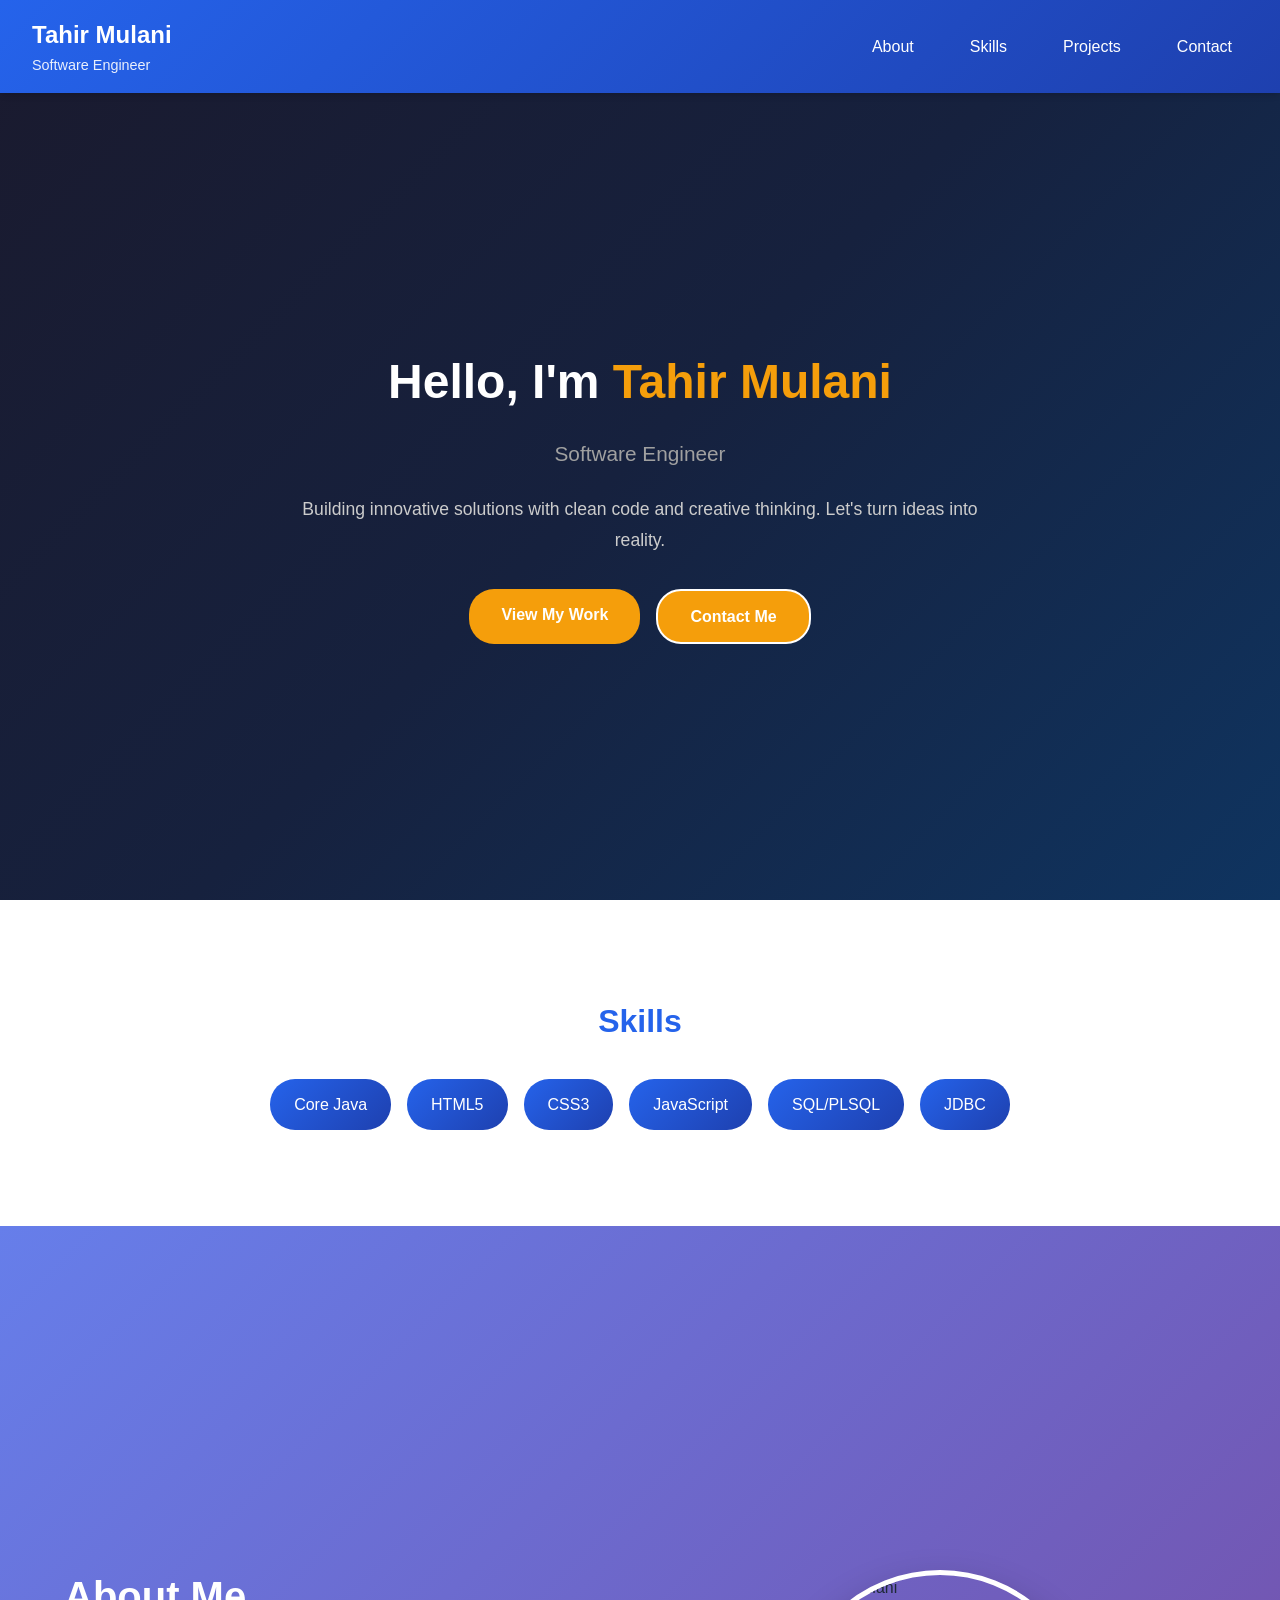
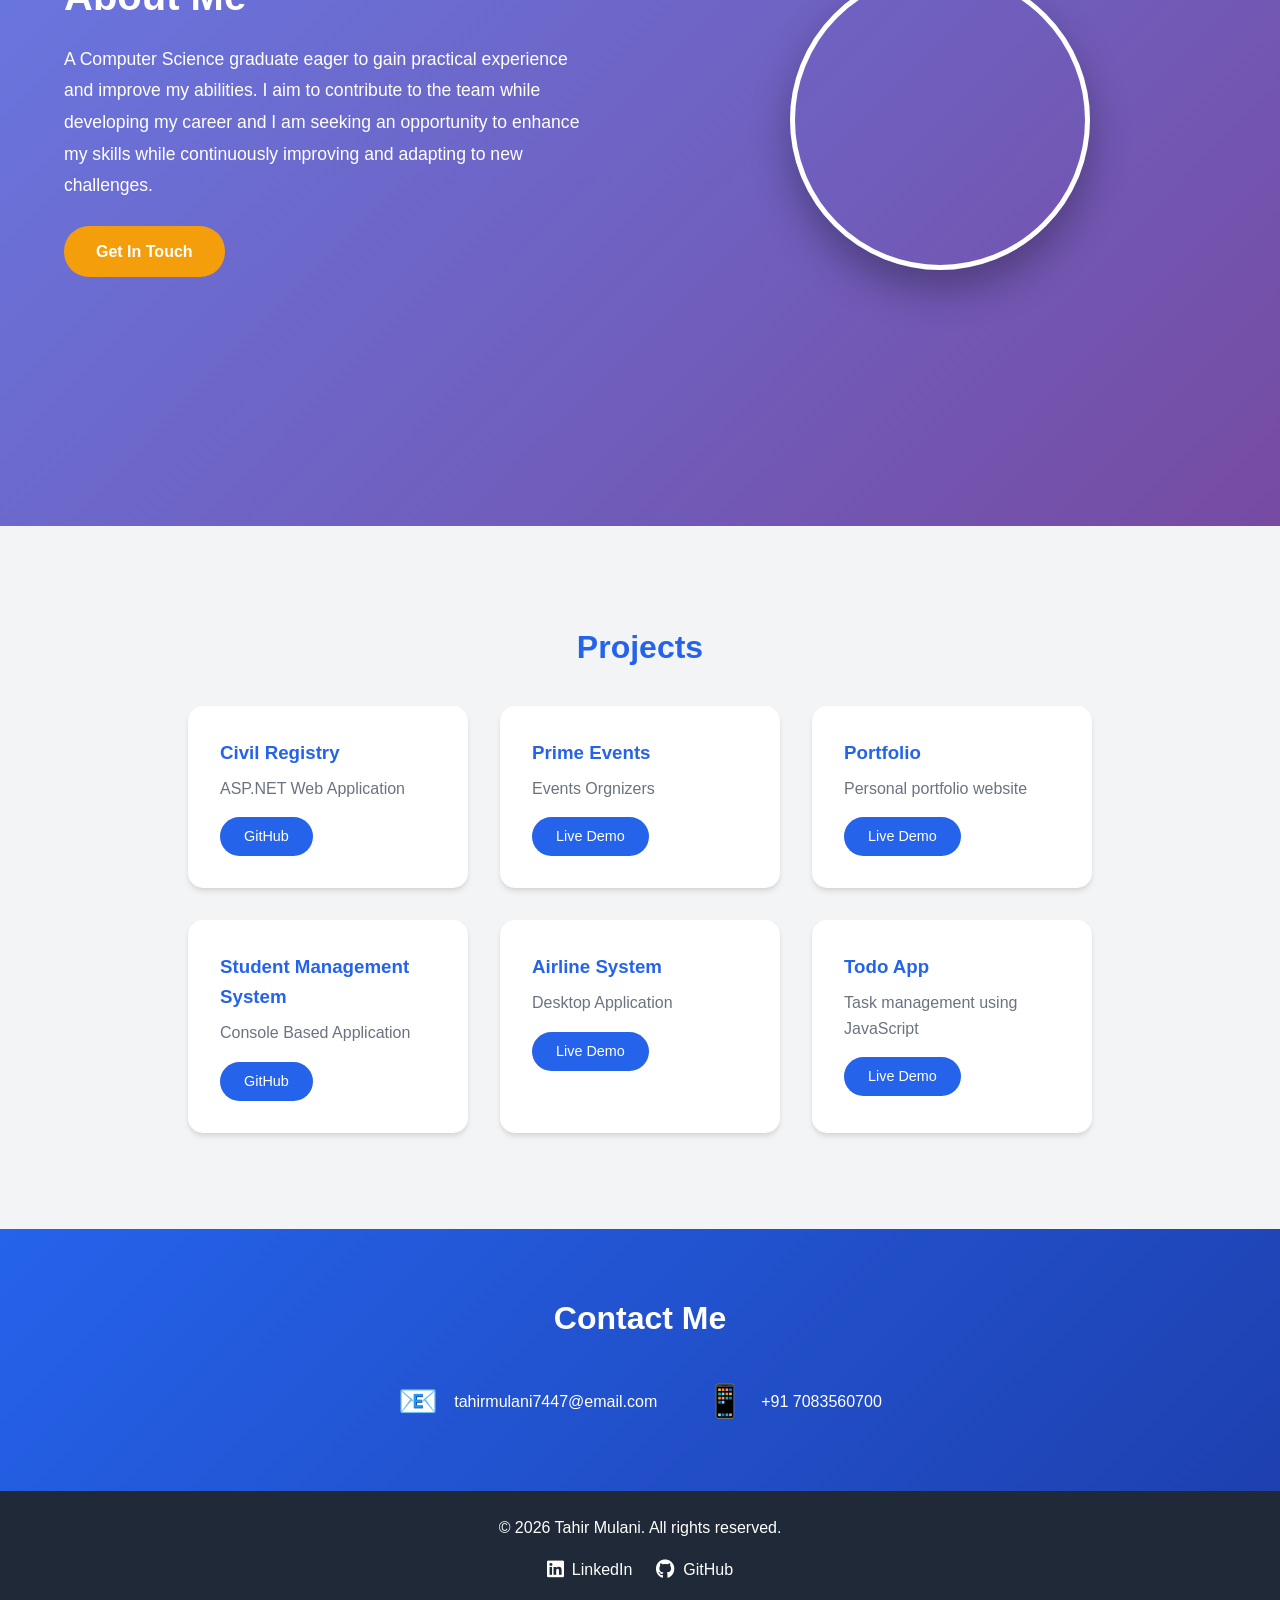
==== index.html @ 56a32b20 "remove old HTML and CSS files; add new index.html and index.css for updated portfolio layout Co-auth" ====
<!DOCTYPE html>
<html lang="en">

<head>
    <meta charset="UTF-8">
    <title>My Portfolio</title>
    <meta name="viewport" content="width=device-width, initial-scale=1.0">
    <link rel="stylesheet" href="https://cdnjs.cloudflare.com/ajax/libs/font-awesome/6.4.0/css/all.min.css">
    <link rel="stylesheet" href="./css/index.css">
</head>

<body>

    <header>
        <div class="header-content">
            <h1>Tahir Mulani</h1>
            <p>Software Engineer</p>
        </div>
        <nav class="menu">
            <a href="#about">About</a>
            <a href="#skills">Skills</a>
            <a href="#projects">Projects</a>
            <a href="#contact">Contact</a>
        </nav>
        <div class="hamburger">
            <span></span>
            <span></span>
            <span></span>
        </div>
    </header>

    <section id="hero">
        <div class="hero-content">
            <h2>Hello, I'm <span class="highlight">Tahir Mulani</span></h2>
            <p class="hero-subtitle">Software Engineer</p>
            <p class="hero-text">
                Building innovative solutions with clean code and creative thinking.
                Let's turn ideas into reality.
            </p>
            <div class="hero-buttons">
                <a href="#projects" class="btn btn-primary">View My Work</a>
                <a href="#contact" class="btn btn-outline">Contact Me</a>
            </div>
        </div>
    </section>

    <section id="skills">
        <h2>Skills</h2>
        <div class="skills-container">
            <span class="skill-tag">Core Java</span>
            <span class="skill-tag">HTML5</span>
            <span class="skill-tag">CSS3</span>
            <span class="skill-tag">JavaScript</span>
            <span class="skill-tag">SQL/PLSQL</span>
            <span class="skill-tag">JDBC</span>
        </div>
    </section>

    <section id="about">
        <div class="about-content">
            <h2>About Me</h2>
            <p>
                A Computer Science graduate eager to gain practical experience and improve my abilities.
                I aim to contribute to the team while developing my career and I am seeking an opportunity to
                enhance my skills while continuously improving and adapting to new challenges.
            </p>
            <a href="#contact" class="btn">Get In Touch</a>
        </div>
        <div class="about-image">
            <img src="./img/TahirMulani.png" alt="Tahir Mulani">
        </div>
    </section>

    <section id="projects">
        <h2>Projects</h2>

        <div class="projects">

            <div class="card">
                <h3>Civil Registry</h3>
                <p>ASP.NET Web Application</p>
                <a href="https://github.com/Tahir-mulani/Civil-Registry">GitHub</a>
            </div>
            <div class="card">
                <h3>Prime Events</h3>
                <p>Events Orgnizers</p>
                <a href="https://primeevents-smoky.vercel.app/">Live Demo</a>
            </div>
             <div class="card">
                <h3>Portfolio</h3>
                <p>Personal portfolio website</p>
                <a href="#">Live Demo</a>
            </div>
            <div class="card">
                <h3>Student Management System</h3>
                <p>Console Based Application</p>
                <a href="https://github.com/Tahir-mulani/Student-Management-System">GitHub</a>
            </div>
            <div class="card">
                <h3>Airline System</h3>
                <p>Desktop Application</p>
                <a href="#">Live Demo</a>
            </div>
            <div class="card">
                <h3>Todo App</h3>
                <p>Task management using JavaScript</p>
                <a href="#">Live Demo</a>
            </div>
           

        </div>
    </section>

    <section id="contact">
        <h2>Contact Me</h2>
        <div class="contact-container">
            <div class="contact-item">
                <span class="contact-icon">📧</span>
                <p>tahirmulani7447@email.com</p>
            </div>
            <div class="contact-item">
                <span class="contact-icon">📱</span>
                <p>+91 7083560700</p>
            </div>
        </div>
    </section>

    <footer>
        <p>© 2026 Tahir Mulani. All rights reserved.</p>
        <div class="social-links">
            <a href="https://www.linkedin.com/in/tahir-mulani-622152324/" target="_blank"><i
                    class="fab fa-linkedin"></i> LinkedIn</a>
            <a href="https://github.com/Tahir-mulani" target="_blank"><i class="fab fa-github"></i> GitHub</a>
        </div>
    </footer>

    <script>
        // Hamburger menu toggle
        const hamburger = document.querySelector('.hamburger');
        const menu = document.querySelector('.menu');

        hamburger.addEventListener('click', () => {
            menu.classList.toggle('active');
        });

        // Close menu when clicking a link
        document.querySelectorAll('.menu a').forEach(link => {
            link.addEventListener('click', () => {
                menu.classList.remove('active');
            });
        });
    </script>

</body>

</html>
---- css/index.css ----
* {
  margin: 0;
  padding: 0;
  box-sizing: border-box;
  font-family: 'Segoe UI', Tahoma, Geneva, Verdana, sans-serif;
}

:root {
  --primary-color: #2563eb;
  --secondary-color: #1e40af;
  --accent-color: #f59e0b;
  --dark-color: #1f2937;
  --light-color: #f3f4f6;
  --white: #ffffff;
  --shadow: 0 4px 6px -1px rgba(0, 0, 0, 0.1), 0 2px 4px -1px rgba(0, 0, 0, 0.06);
}

body {
  line-height: 1.6;
  scroll-behavior: smooth;
  color: var(--dark-color);
  background-color: var(--light-color);
}

/* Header */
header {
  background: linear-gradient(135deg, var(--primary-color), var(--secondary-color));
  color: var(--white);
  padding: 1rem 2rem;
  position: fixed;
  width: 100%;
  top: 0;
  z-index: 100;
  display: flex;
  justify-content: space-between;
  align-items: center;
  box-shadow: var(--shadow);
}

.header-content h1 {
  font-size: 1.5rem;
  font-weight: 700;
}

.header-content p {
  font-size: 0.9rem;
  opacity: 0.9;
}

nav.menu {
  display: flex;
  gap: 1.5rem;
}

nav a {
  color: var(--white);
  text-decoration: none;
  font-weight: 500;
  padding: 0.5rem 1rem;
  border-radius: 5px;
  transition: all 0.3s ease;
}

nav a:hover {
  background-color: rgba(255, 255, 255, 0.2);
}

/* Hamburger Menu */
.hamburger {
  display: none;
  flex-direction: column;
  gap: 5px;
  cursor: pointer;
}

.hamburger span {
  width: 25px;
  height: 3px;
  background-color: var(--white);
  border-radius: 3px;
  transition: all 0.3s ease;
}

/* Hero Section */
#hero {
  min-height: 100vh;
  padding: 120px 2rem 2rem;
  display: flex;
  align-items: center;
  justify-content: center;
  background: linear-gradient(135deg, #1a1a2e 0%, #16213e 50%, #0f3460 100%);
  text-align: center;
}

.hero-content {
  max-width: 700px;
}

.hero-content h2 {
  font-size: 3rem;
  color: var(--white);
  margin-bottom: 1rem;
}

.hero-content .highlight {
  color: var(--accent-color);
}

.hero-subtitle {
  font-size: 1.3rem;
  color: #a0a0a0;
  margin-bottom: 1.5rem;
}

.hero-text {
  font-size: 1.1rem;
  color: #cccccc;
  line-height: 1.8;
  margin-bottom: 2rem;
}

.hero-buttons {
  display: flex;
  gap: 1rem;
  justify-content: center;
  flex-wrap: wrap;
}

.btn-primary {
  background-color: var(--accent-color);
}

.btn-primary:hover {
  background-color: #d97706;
}

.btn-outline {
  background-color: transparent;
  border: 2px solid var(--white);
}

.btn-outline:hover {
  background-color: var(--white);
  color: var(--dark-color);
}

/* About Section */
#about {
  min-height: 100vh;
  padding: 120px 2rem 2rem;
  display: flex;
  align-items: center;
  justify-content: center;
  background: linear-gradient(135deg, #667eea 0%, #764ba2 100%);
}

.about-content {
  flex: 1;
  max-width: 600px;
  color: var(--white);
  padding: 2rem;
}

.about-content h2 {
  font-size: 2.5rem;
  margin-bottom: 1rem;
}

.about-content p {
  font-size: 1.1rem;
  line-height: 1.8;
  margin-bottom: 1.5rem;
}

.btn {
  display: inline-block;
  padding: 0.8rem 2rem;
  background-color: var(--accent-color);
  color: var(--white);
  text-decoration: none;
  border-radius: 25px;
  font-weight: 600;
  transition: all 0.3s ease;
}

.btn:hover {
  transform: translateY(-3px);
  box-shadow: 0 10px 20px rgba(0, 0, 0, 0.2);
}

.about-image {
  flex: 1;
  display: flex;
  justify-content: center;
  align-items: center;
}

.about-image img {
  width: 300px;
  height: 300px;
  border-radius: 50%;
  object-fit: cover;
  border: 5px solid var(--white);
  box-shadow: 0 20px 40px rgba(0, 0, 0, 0.3);
}

/* Skills Section */
#skills {
  padding: 6rem 2rem;
  background-color: var(--white);
  text-align: center;
}

#skills h2 {
  font-size: 2rem;
  margin-bottom: 2rem;
  color: var(--primary-color);
}

.skills-container {
  display: flex;
  flex-wrap: wrap;
  justify-content: center;
  gap: 1rem;
  max-width: 800px;
  margin: 0 auto;
}

.skill-tag {
  padding: 0.8rem 1.5rem;
  background: linear-gradient(135deg, var(--primary-color), var(--secondary-color));
  color: var(--white);
  border-radius: 25px;
  font-weight: 500;
  transition: all 0.3s ease;
}

.skill-tag:hover {
  transform: scale(1.05);
  box-shadow: 0 5px 15px rgba(37, 99, 235, 0.4);
}

/* Projects Section */
#projects {
  padding: 6rem 2rem;
  background-color: var(--light-color);
}

#projects h2 {
  font-size: 2rem;
  text-align: center;
  margin-bottom: 2rem;
  color: var(--primary-color);
}

.projects {
  display: flex;
  justify-content: center;
  gap: 2rem;
  flex-wrap: wrap;
  max-width: 1200px;
  margin: 0 auto;
}

.card {
  background: var(--white);
  border: none;
  padding: 2rem;
  width: 280px;
  border-radius: 15px;
  cursor: pointer;
  box-shadow: var(--shadow);
  transition: all 0.3s ease;
}

.card:hover {
  box-shadow: 0 20px 40px rgba(0, 0, 0, 0.15);
  transform: translateY(-10px);
}

.card h3 {
  color: var(--primary-color);
  margin-bottom: 0.5rem;
}

.card p {
  color: #6b7280;
  margin-bottom: 1rem;
}

.card a {
  display: inline-block;
  padding: 0.5rem 1.5rem;
  background-color: var(--primary-color);
  color: var(--white);
  text-decoration: none;
  border-radius: 20px;
  font-size: 0.9rem;
  transition: all 0.3s ease;
}

.card a:hover {
  background-color: var(--secondary-color);
}

/* Contact Section */
#contact {
  padding: 4rem 2rem;
  background: linear-gradient(135deg, var(--primary-color), var(--secondary-color));
  text-align: center;
  color: var(--white);
}

#contact h2 {
  font-size: 2rem;
  margin-bottom: 2rem;
}

.contact-container {
  display: flex;
  justify-content: center;
  gap: 3rem;
  flex-wrap: wrap;
}

.contact-item {
  display: flex;
  align-items: center;
  gap: 1rem;
}

.contact-icon {
  font-size: 2rem;
}

/* Footer */
footer {
  background: var(--dark-color);
  color: var(--white);
  text-align: center;
  padding: 1.5rem;
}

.social-links {
  margin-top: 1rem;
  display: flex;
  justify-content: center;
  gap: 1.5rem;
}

.social-links a {
  color: var(--white);
  text-decoration: none;
  transition: color 0.3s ease;
  display: flex;
  align-items: center;
  gap: 0.5rem;
}

.social-links a:hover {
  color: var(--accent-color);
}

.social-links i {
  font-size: 1.2rem;
}

/* Mobile Responsive */
@media (max-width: 768px) {
  header {
    padding: 1rem;
  }

  .hamburger {
    display: flex;
  }

  nav.menu {
    position: absolute;
    top: 100%;
    left: 0;
    right: 0;
    background: var(--primary-color);
    flex-direction: column;
    padding: 1rem;
    gap: 0.5rem;
    display: none;
  }

  nav.menu.active {
    display: flex;
  }

  nav a {
    padding: 0.8rem;
    text-align: center;
  }

  /* Hero Section Mobile */
  #hero {
    padding: 100px 1rem 2rem;
  }

  .hero-content h2 {
    font-size: 2rem;
  }

  .hero-subtitle {
    font-size: 1.1rem;
  }

  .hero-text {
    font-size: 1rem;
  }

  .hero-buttons {
    flex-direction: column;
    align-items: center;
  }

  .hero-buttons .btn {
    width: 100%;
    max-width: 250px;
  }

  #about {
    flex-direction: column;
    padding-top: 100px;
    text-align: center;
  }

  .about-content {
    padding: 1rem;
  }

  .about-content h2 {
    font-size: 2rem;
  }

  .about-image img {
    width: 200px;
    height: 200px;
  }

  .projects {
    flex-direction: column;
    align-items: center;
  }

  .card {
    width: 100%;
    max-width: 350px;
  }

  .contact-container {
    flex-direction: column;
    gap: 1.5rem;
  }

  .skills-container {
    padding: 0 1rem;
  }

  .skill-tag {
    padding: 0.6rem 1rem;
    font-size: 0.9rem;
  }
}

@media (max-width: 480px) {
  .header-content h1 {
    font-size: 1.2rem;
  }

  .about-content h2 {
    font-size: 1.5rem;
  }

  .about-content p {
    font-size: 1rem;
  }

  #projects h2,
  #skills h2,
  #contact h2 {
    font-size: 1.5rem;
  }
}
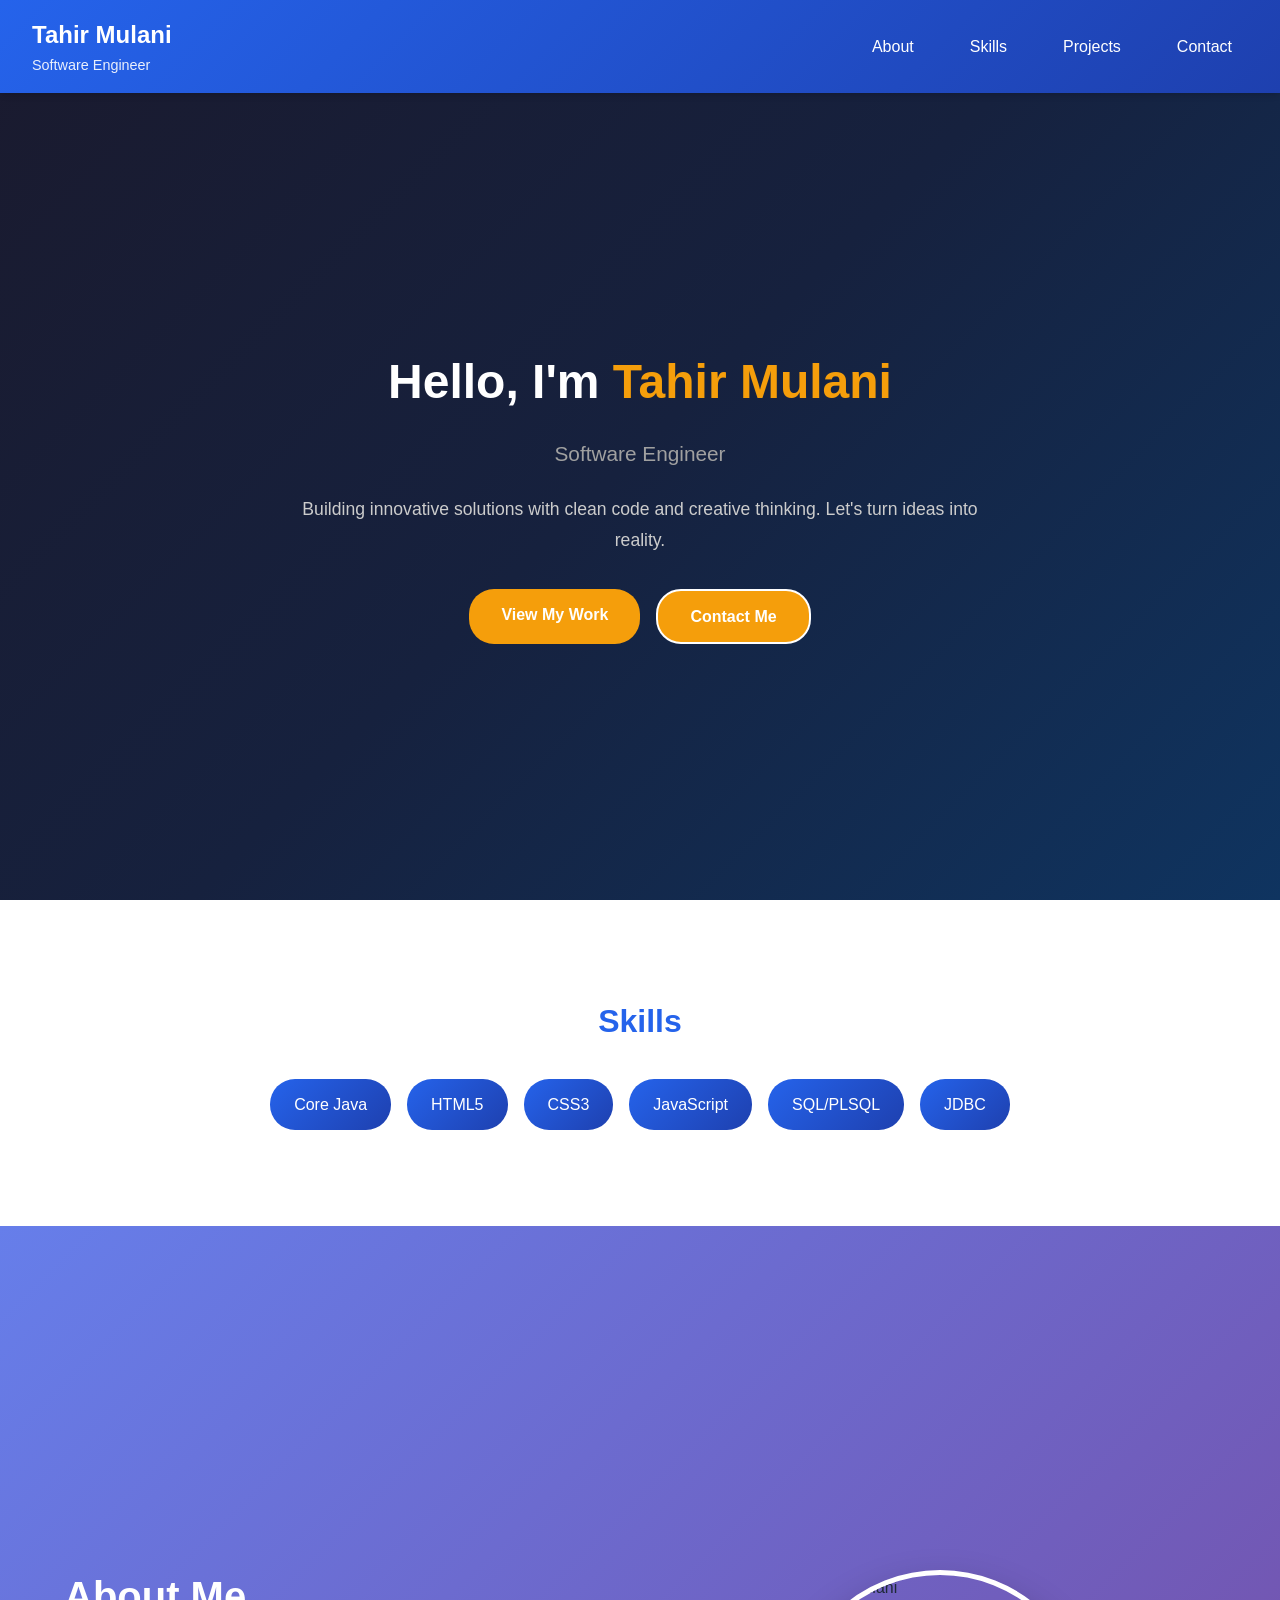
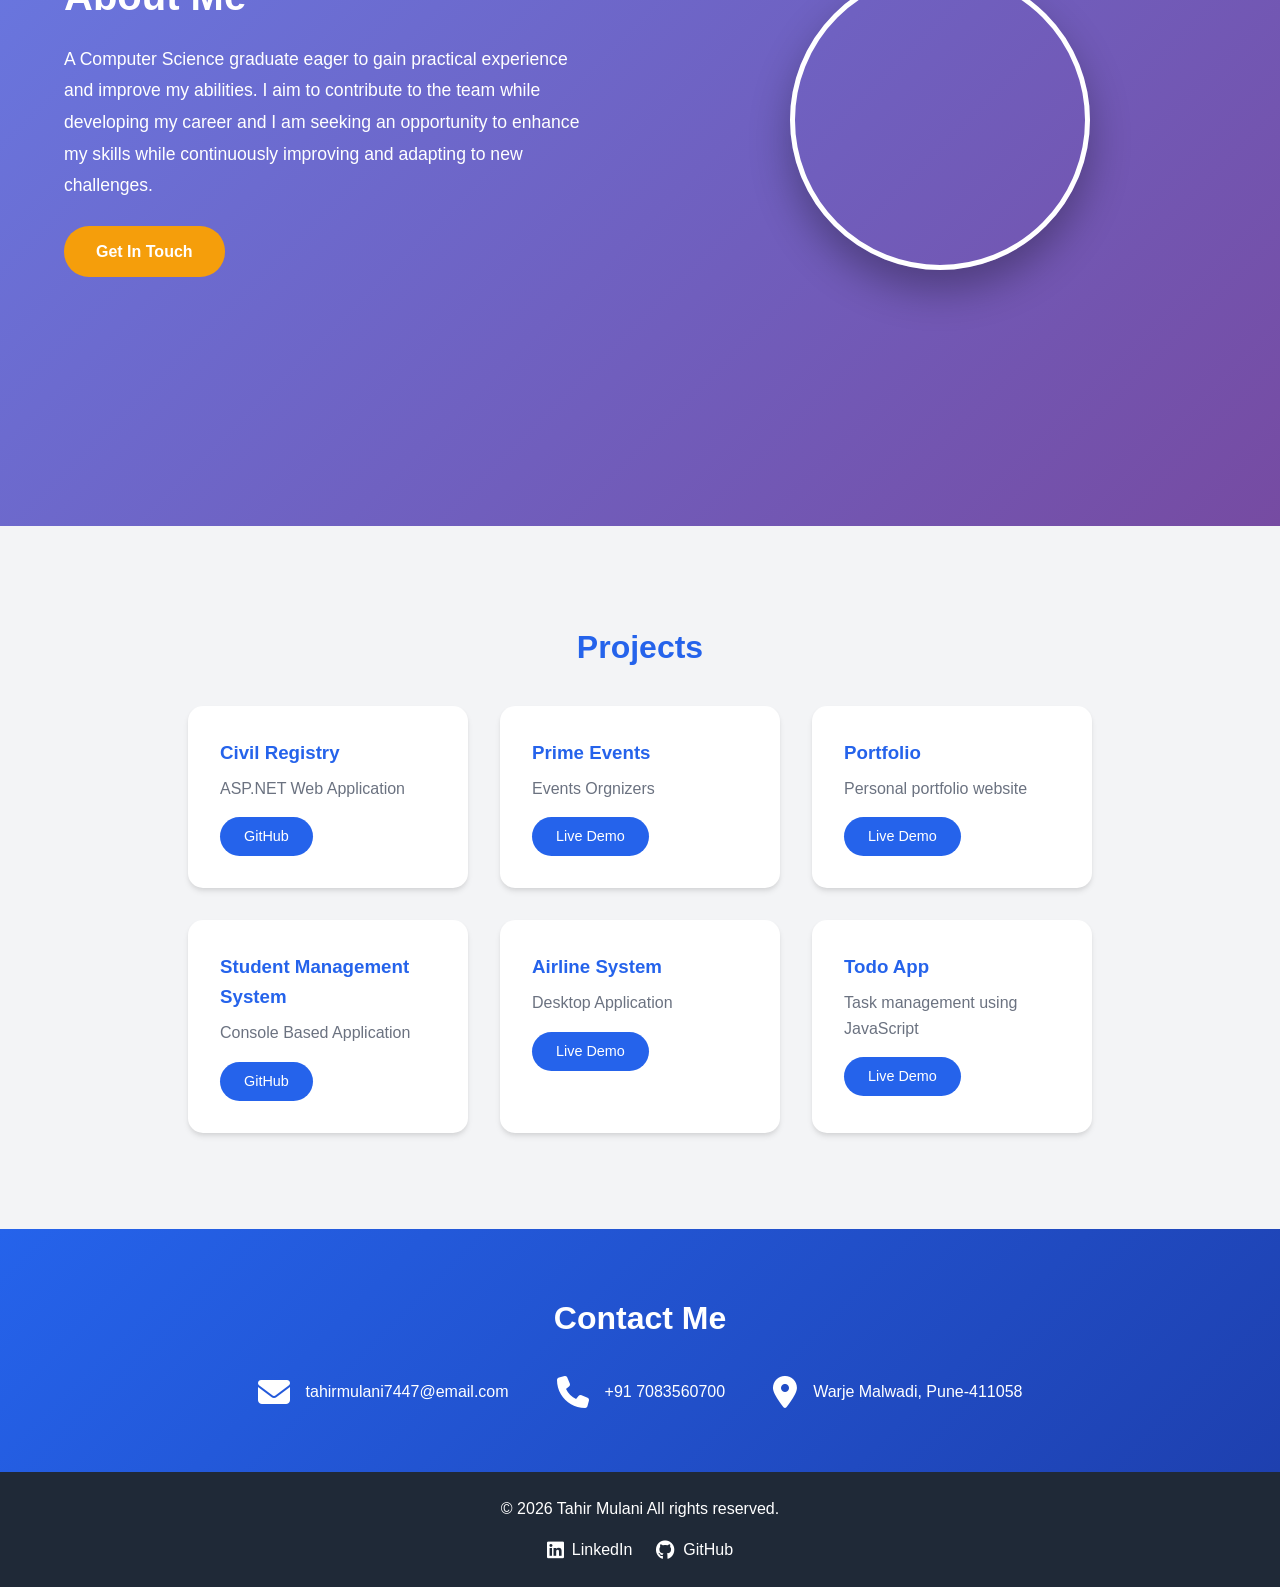
==== commit 182db88a: "update button hover styles and enhance contact section with icons Co-authored-by: Copilot <copilot@g" ====
--- a/index.html
+++ b/index.html
@@ -3,10 +3,12 @@
 
 <head>
     <meta charset="UTF-8">
-    <title>My Portfolio</title>
+    <title>Tahir mulani Portfolio</title>
     <meta name="viewport" content="width=device-width, initial-scale=1.0">
+    <link rel="icon" href="data:image/svg+xml,<svg xmlns='http://www.w3.org/2000/svg' viewBox='0 0 100 100'><rect width='100' height='100' rx='20' fill='%232563eb'/><text x='50' y='68' font-size='50' font-family='Arial' font-weight='bold' fill='white' text-anchor='middle'>TM</text></svg>">
     <link rel="stylesheet" href="https://cdnjs.cloudflare.com/ajax/libs/font-awesome/6.4.0/css/all.min.css">
     <link rel="stylesheet" href="./css/index.css">
+     
 </head>
 
 <body>
@@ -86,10 +88,10 @@
                 <p>Events Orgnizers</p>
                 <a href="https://primeevents-smoky.vercel.app/">Live Demo</a>
             </div>
-             <div class="card">
+            <div class="card">
                 <h3>Portfolio</h3>
                 <p>Personal portfolio website</p>
-                <a href="#">Live Demo</a>
+                <a href="https://tahir-mulani.vercel.app/">Live Demo</a>
             </div>
             <div class="card">
                 <h3>Student Management System</h3>
@@ -106,8 +108,6 @@
                 <p>Task management using JavaScript</p>
                 <a href="#">Live Demo</a>
             </div>
-           
-
         </div>
     </section>
 
@@ -115,18 +115,22 @@
         <h2>Contact Me</h2>
         <div class="contact-container">
             <div class="contact-item">
-                <span class="contact-icon">📧</span>
+                <i class="fas fa-envelope contact-icon"></i>
                 <p>tahirmulani7447@email.com</p>
             </div>
             <div class="contact-item">
-                <span class="contact-icon">📱</span>
+                <i class="fas fa-phone contact-icon"></i>
                 <p>+91 7083560700</p>
+            </div>
+            <div class="contact-item">
+                <i class="fas fa-map-marker-alt contact-icon"></i>
+                <p>Warje Malwadi, Pune-411058</p>
             </div>
         </div>
     </section>
 
     <footer>
-        <p>© 2026 Tahir Mulani. All rights reserved.</p>
+        <p>© 2026 Tahir Mulani All rights reserved.</p>
         <div class="social-links">
             <a href="https://www.linkedin.com/in/tahir-mulani-622152324/" target="_blank"><i
                     class="fab fa-linkedin"></i> LinkedIn</a>
--- a/css/index.css
+++ b/css/index.css
@@ -131,7 +131,8 @@
 }
 
 .btn-primary:hover {
-  background-color: #d97706;
+ background-color: var(--white);
+  color: var(--dark-color);
 }
 
 .btn-outline {
